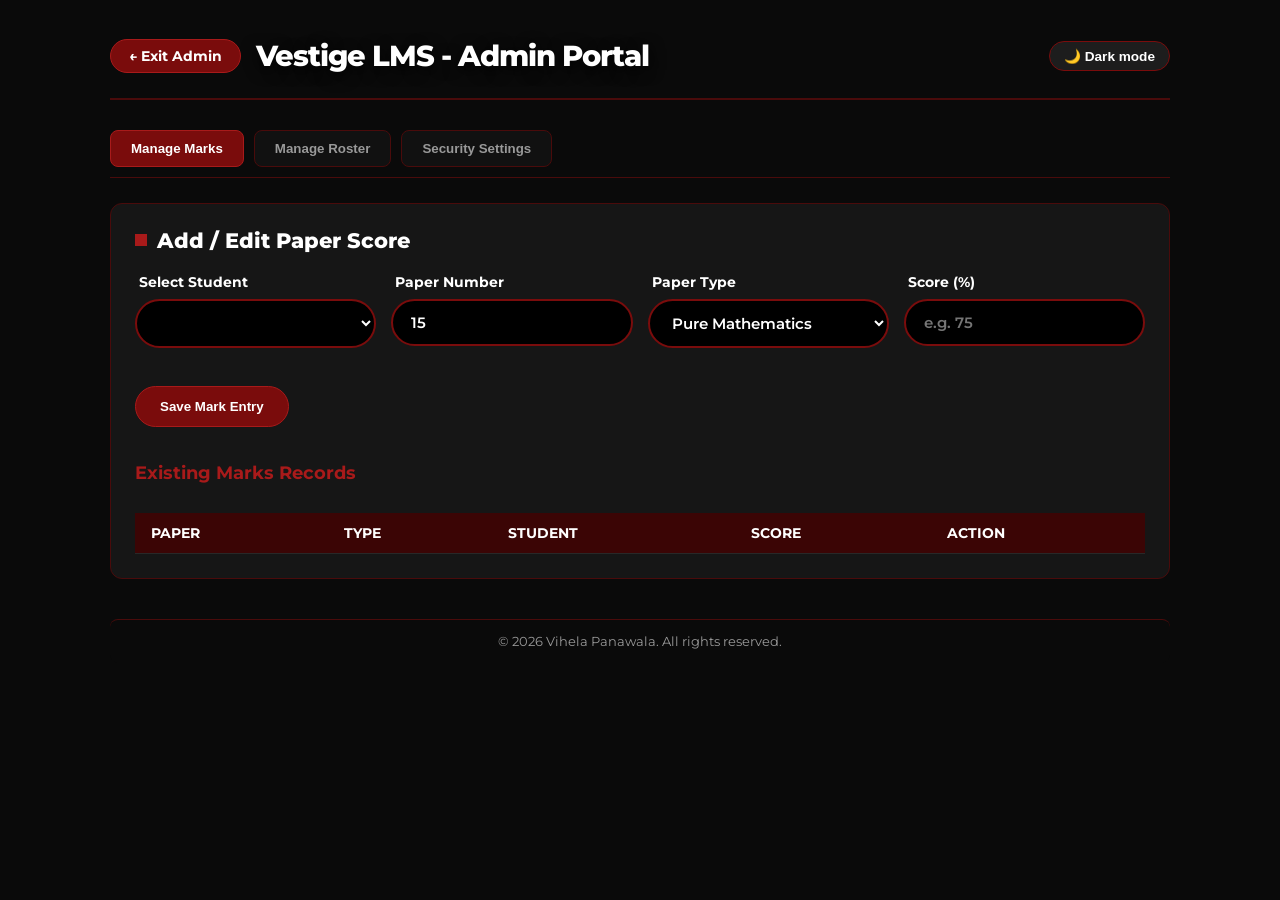
==== admin.html @ 2ce4fa8c "Add files via upload" ====
<!doctype html>
<html lang="en">
  <head>
    <meta charset="UTF-8" />
    <meta name="viewport" content="width=device-width, initial-scale=1.0" />
    <title>Vestige LMS - Admin Portal</title>
    <link rel="stylesheet" href="./css/styles.css" />
    <link rel="preconnect" href="https://fonts.googleapis.com">
    <link rel="preconnect" href="https://fonts.gstatic.com" crossorigin>
    <link href="https://fonts.googleapis.com/css2?family=Caveat:wght@600;700&family=Montserrat:wght@400;600;700;800;900&display=swap" rel="stylesheet">
    <style>
      .admin-container {
        max-width: 1100px;
        margin: 0 auto;
        padding: 30px 20px 60px 20px;
      }
      .admin-header {
        display: flex;
        justify-content: space-between;
        align-items: center;
        flex-wrap: wrap;
        gap: 15px;
        margin-bottom: 30px;
        padding-bottom: 15px;
        border-bottom: 2px solid var(--border-burgundy);
      }
      .admin-title-group {
        display: flex;
        align-items: center;
        gap: 15px;
      }
      .back-btn {
        background: var(--burgundy);
        color: var(--white);
        border: 1px solid var(--burgundy-bright);
        padding: 8px 18px;
        border-radius: 20px;
        font-weight: 700;
        cursor: pointer;
        text-decoration: none;
        font-size: 0.85rem;
        transition: background 0.2s;
      }
      .back-btn:hover {
        background: var(--burgundy-hover);
      }
      .admin-tabs {
        display: flex;
        gap: 10px;
        margin-bottom: 25px;
        border-bottom: 1px solid var(--border-burgundy);
        padding-bottom: 10px;
        flex-wrap: wrap;
      }
      .tab-btn {
        background: var(--black-panel);
        color: var(--muted);
        border: 1px solid var(--border-burgundy);
        padding: 10px 20px;
        border-radius: 8px;
        font-weight: 700;
        cursor: pointer;
        transition: all 0.2s ease;
      }
      .tab-btn.active, .tab-btn:hover {
        background: var(--burgundy);
        color: var(--white);
        border-color: var(--burgundy-bright);
      }
      .panel-card {
        background: var(--black-card);
        border: 1px solid var(--border-burgundy);
        border-radius: 12px;
        padding: 24px;
        margin-bottom: 30px;
      }
      .panel-title {
        font-size: 1.3rem;
        font-weight: 800;
        margin-bottom: 20px;
        color: var(--white);
        display: flex;
        align-items: center;
        gap: 10px;
      }
      .panel-title::before {
        content: '';
        display: inline-block;
        width: 12px;
        height: 12px;
        background: var(--burgundy-bright);
      }
      .form-grid {
        display: grid;
        grid-template-columns: repeat(auto-fit, minmax(220px, 1fr));
        gap: 15px;
        margin-bottom: 20px;
      }
      .btn-primary {
        background: var(--burgundy);
        color: var(--white);
        border: 1px solid var(--burgundy-bright);
        padding: 12px 24px;
        border-radius: 30px;
        font-weight: 800;
        cursor: pointer;
        transition: background 0.2s;
      }
      .btn-primary:hover {
        background: var(--burgundy-hover);
      }
      .btn-danger {
        background: #8e1515;
        color: var(--white);
        border: 1px solid #c0392b;
        padding: 6px 12px;
        border-radius: 6px;
        font-size: 0.8rem;
        font-weight: 700;
        cursor: pointer;
      }
      .admin-table {
        width: 100%;
        border-collapse: collapse;
        margin-top: 15px;
      }
      .admin-table th, .admin-table td {
        padding: 12px 16px;
        text-align: left;
        border-bottom: 1px solid rgba(255, 255, 255, 0.08);
      }
      .admin-table th {
        background: var(--burgundy-dark);
        color: var(--white);
        font-weight: 700;
        font-size: 0.85rem;
        text-transform: uppercase;
      }
      body.light-mode .panel-card {
        background: var(--white);
        border-color: var(--border-burgundy);
      }
      body.light-mode .panel-title {
        color: var(--black);
      }
      body.light-mode .admin-table td {
        border-bottom-color: rgba(0, 0, 0, 0.08);
      }
      body.light-mode .tab-btn {
        background: #e0e0e0;
        color: var(--black);
      }
      body.light-mode .tab-btn.active {
        background: var(--burgundy);
        color: var(--white);
      }
    </style>
  </head>
  <body class="page-admin" data-page="admin">
    <div class="admin-container">
      
      <!-- HEADER -->
      <header class="admin-header">
        <div class="admin-title-group">
          <a href="./index.html" class="back-btn">← Exit Admin</a>
          <h1 class="brand-title" style="font-size: 1.8rem;">Vestige LMS - Admin Portal</h1>
        </div>

        <div class="top-bar" style="width: auto;">
          <button id="themeToggle" class="theme-toggle-btn" type="button">🌙 Dark mode</button>
        </div>
      </header>

      <!-- NAVIGATION TABS -->
      <div class="admin-tabs">
        <button class="tab-btn active" data-target="marksPanel">Manage Marks</button>
        <button class="tab-btn" data-target="studentsPanel">Manage Roster</button>
        <button class="tab-btn" data-target="settingsPanel">Security Settings</button>
      </div>

      <!-- PANEL 1: MARKS MANAGEMENT -->
      <section id="marksPanel" class="panel-card admin-section">
        <h2 class="panel-title">Add / Edit Paper Score</h2>
        <form id="markForm">
          <div class="form-grid">
            <div class="form-group">
              <label for="studentSelect">Select Student</label>
              <select id="studentSelect" class="custom-input" required></select>
            </div>
            <div class="form-group">
              <label for="paperNumberInput">Paper Number</label>
              <input type="number" id="paperNumberInput" class="custom-input" min="1" value="15" required />
            </div>
            <div class="form-group">
              <label for="paperTypeSelect">Paper Type</label>
              <select id="paperTypeSelect" class="custom-input" required>
                <option value="Pure">Pure Mathematics</option>
                <option value="Applied">Applied Mathematics</option>
              </select>
            </div>
            <div class="form-group">
              <label for="scoreInput">Score (%)</label>
              <input type="number" id="scoreInput" class="custom-input" min="0" max="100" placeholder="e.g. 75" required />
            </div>
          </div>
          <button type="submit" class="btn-primary">Save Mark Entry</button>
        </form>

        <h3 style="margin-top: 35px; margin-bottom: 15px; font-size: 1.1rem; color: var(--burgundy-bright);">Existing Marks Records</h3>
        <div style="overflow-x: auto;">
          <table class="admin-table">
            <thead>
              <tr>
                <th>Paper</th>
                <th>Type</th>
                <th>Student</th>
                <th>Score</th>
                <th>Action</th>
              </tr>
            </thead>
            <tbody id="marksTableBody"></tbody>
          </table>
        </div>
      </section>

      <!-- PANEL 2: STUDENT ROSTER MANAGEMENT -->
      <section id="studentsPanel" class="panel-card admin-section" style="display: none;">
        <h2 class="panel-title">Manage Student Roster</h2>
        <form id="addStudentForm" style="display: flex; gap: 15px; flex-wrap: wrap; margin-bottom: 25px;">
          <input type="text" id="newStudentName" class="custom-input" style="max-width: 320px;" placeholder="Enter new student name..." required />
          <button type="submit" class="btn-primary">Add Student</button>
        </form>

        <h3 style="margin-bottom: 15px; font-size: 1.1rem; color: var(--burgundy-bright);">Registered Students</h3>
        <div style="overflow-x: auto;">
          <table class="admin-table">
            <thead>
              <tr>
                <th>#</th>
                <th>Student Name</th>
                <th>Action</th>
              </tr>
            </thead>
            <tbody id="rosterTableBody"></tbody>
          </table>
        </div>
      </section>

      <!-- PANEL 3: SECURITY SETTINGS -->
      <section id="settingsPanel" class="panel-card admin-section" style="display: none;">
        <h2 class="panel-title">Update Admin PIN</h2>
        <form id="pinUpdateForm" style="max-width: 380px;">
          <div class="form-group">
            <label for="currentPinInput">Current PIN</label>
            <input type="password" id="currentPinInput" class="custom-input" placeholder="Enter current PIN" required />
          </div>
          <div class="form-group">
            <label for="newPinInput">New PIN</label>
            <input type="password" id="newPinInput" class="custom-input" placeholder="Enter new PIN" required />
          </div>
          <button type="submit" class="btn-primary" style="margin-top: 10px;">Update PIN</button>
        </form>
      </section>

      <!-- FOOTER -->
      <footer class="site-footer" style="margin-top: 40px; border-radius: 8px;">
        <p>© 2026 Vihela Panawala. All rights reserved.</p>
      </footer>

    </div>

    <!-- ADMIN LOGIC SCRIPT -->
    <script type="module">
      import { PIN, initialStudents, sampleMarks } from './js/data.js';

      const STORAGE_KEY = 'combined-maths-state';

      // Theme toggle support
      function applyTheme(theme) {
        const isLight = theme === 'light';
        document.body.classList.toggle('light-mode', isLight);
        const themeToggleBtn = document.getElementById('themeToggle');
        if (themeToggleBtn) {
          themeToggleBtn.textContent = isLight ? '☀️ Light mode' : '🌙 Dark mode';
        }
      }

      const savedTheme = localStorage.getItem('combined-maths-theme') || 'dark';
      applyTheme(savedTheme);

      document.getElementById('themeToggle').addEventListener('click', () => {
        const nextTheme = document.body.classList.contains('light-mode') ? 'dark' : 'light';
        applyTheme(nextTheme);
        localStorage.setItem('combined-maths-theme', nextTheme);
      });

      if (localStorage.getItem('vestige-admin-auth') !== 'true') {
        window.location.href = './index.html';
      }

      // Default Admin State
      let state = {
        students: [...initialStudents].sort((a, b) => a.localeCompare(b)),
        marks: [...sampleMarks],
        pin: 'demo-pin'
      };

      // Load state from local or session storage
      function loadState() {
        try {
          const saved = localStorage.getItem(STORAGE_KEY) || sessionStorage.getItem(STORAGE_KEY);
          if (saved) {
            const parsed = JSON.parse(saved);
            if (Array.isArray(parsed.students) && parsed.students.length > 0) state.students = parsed.students;
            if (Array.isArray(parsed.marks)) state.marks = parsed.marks;
            if (parsed.pin) state.pin = parsed.pin;
          }
        } catch (e) {
          console.warn('Unable to read state from storage', e);
        }
      }

      function saveState() {
        try {
          localStorage.setItem(STORAGE_KEY, JSON.stringify(state));
          sessionStorage.setItem(STORAGE_KEY, JSON.stringify(state));
        } catch (e) {
          console.warn('Unable to save state to storage', e);
        }
      }

      loadState();

      // Tab switching logic
      const tabBtns = document.querySelectorAll('.tab-btn');
      const panels = document.querySelectorAll('.admin-section');

      tabBtns.forEach(btn => {
        btn.addEventListener('click', () => {
          tabBtns.forEach(b => b.classList.remove('active'));
          panels.forEach(p => p.style.display = 'none');

          btn.classList.add('active');
          const targetId = btn.getAttribute('data-target');
          document.getElementById(targetId).style.display = 'block';
        });
      });

      // Populate student select dropdowns
      function renderStudentDropdown() {
        const studentSelect = document.getElementById('studentSelect');
        studentSelect.innerHTML = '';
        state.students.forEach(s => {
          const opt = document.createElement('option');
          opt.value = s;
          opt.textContent = s;
          studentSelect.appendChild(opt);
        });
      }

      // Render Marks Table
      function renderMarksTable() {
        const tbody = document.getElementById('marksTableBody');
        tbody.innerHTML = '';

        if (state.marks.length === 0) {
          tbody.innerHTML = `<tr><td colspan="5" style="text-align: center;">No marks recorded yet.</td></tr>`;
          return;
        }

        // Sort marks by paper number descending
        const sortedMarks = [...state.marks].sort((a, b) => b.paperNumber - a.paperNumber);

        sortedMarks.forEach((m, idx) => {
          const tr = document.createElement('tr');
          tr.innerHTML = `
            <td>Paper ${m.paperNumber}</td>
            <td>${m.paperType}</td>
            <td>${m.studentName}</td>
            <td><strong>${m.score}%</strong></td>
            <td><button class="btn-danger" data-index="${idx}">Delete</button></td>
          `;

          tr.querySelector('.btn-danger').addEventListener('click', () => {
            state.marks = state.marks.filter((_, i) => i !== idx);
            saveState();
            renderMarksTable();
          });

          tbody.appendChild(tr);
        });
      }

      // Render Roster Table
      function renderRosterTable() {
        const tbody = document.getElementById('rosterTableBody');
        tbody.innerHTML = '';

        state.students.forEach((student, idx) => {
          const tr = document.createElement('tr');
          tr.innerHTML = `
            <td>${idx + 1}</td>
            <td>${student}</td>
            <td><button class="btn-danger" data-name="${student}">Remove</button></td>
          `;

          tr.querySelector('.btn-danger').addEventListener('click', () => {
            if (confirm(`Remove ${student} from the roster?`)) {
              state.students = state.students.filter(s => s !== student);
              saveState();
              renderStudentDropdown();
              renderRosterTable();
            }
          });

          tbody.appendChild(tr);
        });
      }

      // Handle Form Submissions
      document.getElementById('markForm').addEventListener('submit', (e) => {
        e.preventDefault();
        const studentName = document.getElementById('studentSelect').value;
        const paperNumber = Number(document.getElementById('paperNumberInput').value);
        const paperType = document.getElementById('paperTypeSelect').value;
        const score = Number(document.getElementById('scoreInput').value);

        // Update existing entry or create new
        const existingIdx = state.marks.findIndex(
          m => m.paperNumber === paperNumber && m.studentName === studentName && m.paperType === paperType
        );

        if (existingIdx >= 0) {
          state.marks[existingIdx].score = score;
        } else {
          state.marks.push({ paperNumber, paperType, studentName, score });
        }

        saveState();
        renderMarksTable();
        alert(`Saved ${score}% for ${studentName} (Paper ${paperNumber} - ${paperType})`);
        document.getElementById('scoreInput').value = '';
      });

      document.getElementById('addStudentForm').addEventListener('submit', (e) => {
        e.preventDefault();
        const input = document.getElementById('newStudentName');
        const name = input.value.trim();

        if (name && !state.students.some(s => s.toLowerCase() === name.toLowerCase())) {
          state.students.push(name);
          state.students.sort((a, b) => a.localeCompare(b));
          saveState();
          renderStudentDropdown();
          renderRosterTable();
          input.value = '';
          alert(`Added ${name} to roster.`);
        } else {
          alert('Student already exists or invalid name.');
        }
      });

      document.getElementById('pinUpdateForm').addEventListener('submit', (e) => {
        e.preventDefault();
        const currentPin = document.getElementById('currentPinInput').value;
        const newPin = document.getElementById('newPinInput').value;

        if (currentPin === state.pin) {
          state.pin = newPin;
          saveState();
          alert('Admin PIN updated successfully.');
          document.getElementById('currentPinInput').value = '';
          document.getElementById('newPinInput').value = '';
        } else {
          alert('Incorrect current PIN.');
        }
      });

      // Initial Render
      renderStudentDropdown();
      renderMarksTable();
      renderRosterTable();
    </script>
  </body>
</html>
---- css/styles.css ----
/* ==========================================================================
   COLOR PALETTE & VARIABLES (BURGUNDY, BLACK, WHITE)
   ========================================================================== */
:root {
  --burgundy: #7a0c0c;
  --burgundy-dark: #3b0505;
  --burgundy-hover: #540909;
  --burgundy-bright: #a81a1a;
  --burgundy-light: #f5e6e6;
  --black: #0a0a0a;
  --black-card: #161616;
  --black-panel: #111111;
  --white: #ffffff;
  --off-white: #f8f9fa;
  --muted: #999999;
  --border-burgundy: #4a0b0b;
  --border-burgundy-light: #7a0c0c;
}

* {
  box-sizing: border-box;
  margin: 0;
  padding: 0;
}

html {
  scroll-behavior: smooth;
}

body {
  font-family: 'Montserrat', 'Segoe UI', sans-serif;
  background-color: var(--black);
  color: var(--white);
  min-height: 100vh;
  overflow-x: hidden;
  transition: background-color 0.3s ease, color 0.3s ease;
}

/* Light Mode Overrides */
body.light-mode {
  background-color: var(--off-white);
  color: var(--black);
}

body.light-mode .hero-split,
body.light-mode .login-panel,
body.light-mode .explore-section,
body.light-mode .info-section {
  background-color: var(--off-white);
}

body.light-mode .welcome-heading,
body.light-mode .welcome-subheading,
body.light-mode .form-group label {
  color: var(--black);
}

body.light-mode .welcome-subheading {
  color: var(--burgundy);
}

body.light-mode .custom-input {
  background-color: var(--white);
  color: var(--black);
  border-color: var(--burgundy);
}

body.light-mode .about-card {
  background-color: var(--white);
  color: var(--black);
  border: 1px solid var(--border-burgundy);
}

body.light-mode .about-card h3 {
  color: var(--burgundy);
}

body.light-mode .site-footer {
  background-color: #ebebeb;
  color: var(--black);
  border-top-color: var(--border-burgundy-light);
}

/* Hero / Login Split Section */
.hero-split {
  display: flex;
  min-height: 100vh;
  width: 100%;
}

.brand-panel {
  flex: 1;
  position: relative;
  overflow: hidden;
  background-color: #000000;
  display: flex;
  align-items: center;
  justify-content: center;
  padding: 40px;
  min-height: 400px;
}




.brand-logo-container {
  position: relative;
  z-index: 2;
  text-align: center;
}

.brand-title {
  font-size: clamp(2.5rem, 5vw, 4.2rem);
  font-weight: 800;
  color: var(--white);
  letter-spacing: -1px;
  line-height: 1;
  margin: 12px 0;
  text-shadow: 0 4px 15px rgba(0, 0, 0, 0.9);
}

.accent-top {
  display: flex;
  align-items: center;
  justify-content: flex-start;
  gap: 6px;
  margin-bottom: 4px;
}

.square-accent {
  width: 18px;
  height: 18px;
  background-color: var(--burgundy);
  display: inline-block;
}

.line-accent {
  height: 6px;
  background-color: rgba(255, 255, 255, 0.55);
  flex: 1;
  display: inline-block;
}

.accent-bottom {
  display: flex;
  align-items: center;
  justify-content: flex-end;
  gap: 8px;
  margin-top: 4px;
}

.dot-accent {
  width: 18px;
  height: 18px;
  border-radius: 50%;
  background-color: var(--burgundy-bright);
  display: inline-block;
}

/* Right Login Panel */
.login-panel {
  flex: 1;
  display: flex;
  flex-direction: column;
  justify-content: space-between;
  align-items: center;
  padding: 30px 40px 60px 40px;
  position: relative;
  border-left: 2px solid var(--border-burgundy);
  background-color: #000000;
}

.top-bar {
  width: 100%;
  display: flex;
  justify-content: flex-end;
  align-items: center;
  gap: 12px;
}

.theme-toggle-btn {
  background: rgba(255, 255, 255, 0.08);
  color: inherit;
  border: 1px solid var(--border-burgundy-light);
  padding: 6px 14px;
  border-radius: 20px;
  cursor: pointer;
  font-size: 0.85rem;
  font-weight: 600;
  transition: background 0.2s, border-color 0.2s;
}

.theme-toggle-btn:hover {
  background: rgba(122, 12, 12, 0.3);
  border-color: var(--burgundy-bright);
}

.admin-pin-modal {
  position: fixed;
  inset: 0;
  background: rgba(0, 0, 0, 0.7);
  display: flex;
  align-items: center;
  justify-content: center;
  z-index: 1000;
}

.admin-pin-modal.hidden {
  display: none;
}

.admin-pin-card {
  width: min(90vw, 420px);
  background: #111111;
  border: 1px solid var(--border-burgundy);
  border-radius: 18px;
  padding: 28px 24px;
  box-shadow: 0 18px 50px rgba(0, 0, 0, 0.45);
}

.admin-pin-card h3 {
  font-size: 1.5rem;
  margin-bottom: 10px;
  color: var(--white);
}

.admin-pin-card p {
  margin-bottom: 16px;
  color: var(--muted);
}

.admin-pin-actions {
  display: flex;
  justify-content: flex-end;
  gap: 12px;
  margin-top: 18px;
}

.cancel-pin-btn {
  background: transparent;
  border: 1px solid var(--border-burgundy);
  color: var(--white);
  padding: 11px 18px;
  border-radius: 999px;
  cursor: pointer;
}

.btn-primary {
  background: var(--burgundy);
  color: var(--white);
  border: 1px solid var(--burgundy-bright);
  border-radius: 999px;
  padding: 11px 18px;
  font-weight: 700;
  cursor: pointer;
  transition: background-color 0.2s ease;
}

.btn-primary:hover {
  background: var(--burgundy-hover);
}

.sr-only {
  position: absolute;
  width: 1px;
  height: 1px;
  padding: 0;
  margin: -1px;
  overflow: hidden;
  clip: rect(0, 0, 0, 0);
  border: 0;
}

/* Login Form Elements */
.login-box {
  width: 100%;
  max-width: 380px;
  display: flex;
  flex-direction: column;
  align-items: center;
  text-align: center;
  margin: auto 0;
}

.book-icon-wrapper {
  margin-bottom: 20px;
}

.book-icon {
  width: 110px;
  height: auto;
}

.welcome-heading {
  font-size: 1.5rem;
  font-weight: 800;
  letter-spacing: 1px;
  margin-bottom: 4px;
  color: var(--white);
}

.welcome-subheading {
  font-size: 1.1rem;
  font-weight: 800;
  letter-spacing: 0.5px;
  margin-bottom: 30px;
  color: #b5b5b5;
}

.form-group {
  width: 100%;
  text-align: left;
  margin-bottom: 18px;
}

.form-group label {
  display: block;
  font-size: 0.88rem;
  font-weight: 700;
  margin-bottom: 8px;
  margin-left: 4px;
}

.custom-input {
  width: 100%;
  padding: 12px 18px;
  border-radius: 30px;
  border: 2px solid var(--burgundy);
  background-color: #000000;
  color: var(--white);
  font-size: 0.95rem;
  font-family: inherit;
  font-weight: 600;
  outline: none;
  transition: border-color 0.2s ease, box-shadow 0.2s ease;
}

.custom-input:focus {
  border-color: var(--burgundy-bright);
  box-shadow: 0 0 10px rgba(168, 26, 26, 0.4);
}

.custom-input option {
  background-color: #000000;
  color: var(--white);
}

.demo-password-note {
  display: block;
  margin-top: 6px;
  margin-left: 4px;
  font-size: 0.76rem;
  color: var(--muted);
  font-weight: 600;
}

.action-group {
  width: 100%;
  display: flex;
  flex-direction: column;
  align-items: center;
  margin-top: 10px;
}

.guest-btn {
  width: 100%;
  padding: 14px 20px;
  border-radius: 30px;
  background-color: var(--burgundy);
  color: var(--white);
  font-size: 1rem;
  font-weight: 800;
  letter-spacing: 0.5px;
  border: 1px solid var(--burgundy-bright);
  cursor: pointer;
  transition: background-color 0.2s ease, transform 0.1s ease;
}

.guest-btn:hover {
  background-color: var(--burgundy-hover);
  transform: translateY(-1px);
}

.admin-float-link {
  background: none;
  border: none;
  color: var(--muted);
  font-size: 0.85rem;
  margin-top: 15px;
  cursor: pointer;
  text-decoration: underline;
}

.admin-float-link:hover {
  color: var(--white);
}

/* Explore Scroll Section */
.explore-section {
  width: 100%;
  padding: 50px 20px;
  display: flex;
  justify-content: center;
  background-color: var(--black);
}

.scroll-wrapper {
  width: 100%;
  max-width: 520px;
}

.scroll-cap {
  height: 22px;
  background: linear-gradient(90deg, #200303 0%, #7a0c0c 50%, #200303 100%);
  border-radius: 12px;
  box-shadow: 0 4px 10px rgba(0, 0, 0, 0.8);
  border: 1px solid var(--burgundy-bright);
}

.scroll-body {
  background: #180404;
  box-shadow: inset 0 0 30px rgba(0, 0, 0, 0.9), 0 10px 25px rgba(0,0,0,0.7);
  padding: 35px 25px;
  color: var(--white);
  font-family: 'Caveat', cursive, sans-serif;
  text-align: center;
  border-left: 4px solid var(--burgundy);
  border-right: 4px solid var(--burgundy);
}

.scroll-title {
  font-size: 2.6rem;
  font-weight: 700;
  margin-bottom: 20px;
  color: var(--white);
}

.scroll-list {
  list-style: disc;
  padding-left: 1.5em;
  font-size: 1.7rem;
  font-weight: 600;
  line-height: 1.5;
  color: #f0f0f0;
  text-align: left;
}

.scroll-list li {
  margin-bottom: 16px;
  padding-left: 0.2em;
  font-family: 'Caveat', cursive, sans-serif;
  letter-spacing: 0.02em;
}

.scroll-list strong {
  color: var(--white);
  font-weight: 700;
}

/* About & Developer Info Section */
.info-section {
  width: 100%;
  padding: 20px 20px 50px 20px;
  display: flex;
  flex-direction: column;
  align-items: center;
  background-color: var(--black);
}

.about-card {
  background-color: var(--black-card);
  color: var(--white);
  width: 100%;
  max-width: 540px;
  padding: 22px;
  border-radius: 8px;
  text-align: center;
  margin-bottom: 25px;
  border: 1px solid var(--border-burgundy);
}

.about-card h3 {
  font-size: 1.1rem;
  font-weight: 700;
  color: var(--white);
  margin-bottom: 8px;
}

.about-card p {
  font-size: 0.88rem;
  line-height: 1.5;
  color: #cccccc;
}

.developer-banner {
  background-color: var(--burgundy-dark);
  width: 100%;
  max-width: 320px;
  padding: 14px 20px;
  text-align: center;
  clip-path: polygon(0 0, 100% 0, 92% 50%, 100% 100%, 0 100%, 8% 50%);
  margin-bottom: 30px;
  border: 1px solid var(--burgundy-bright);
}

.dev-tag {
  display: block;
  font-size: 0.72rem;
  font-weight: 800;
  color: var(--white);
  letter-spacing: 1px;
}

.dev-name {
  display: block;
  font-size: 0.98rem;
  font-weight: 900;
  color: var(--white);
  margin: 2px 0;
}

.dev-title, .dev-org {
  display: block;
  font-size: 0.68rem;
  font-weight: 800;
  color: #d6d6d6;
}

.contact-card {
  background-color: rgba(59, 5, 5, 0.85);
  border-radius: 10px;
  padding: 16px 20px;
  width: 100%;
  max-width: 360px;
  box-shadow: 0 4px 15px rgba(0, 0, 0, 0.5);
  border: 1px solid var(--burgundy-bright);
}

.contact-card p {
  font-size: 0.78rem;
  color: var(--white);
  margin-bottom: 6px;
  word-break: break-all;
}

/* Footer & Modal Styles */
.site-footer {
  width: 100%;
  background-color: var(--black);
  text-align: center;
  padding: 14px 20px;
  font-size: 0.8rem;
  color: var(--muted);
  border-top: 1px solid var(--border-burgundy);
}

.modal-overlay {
  position: fixed;
  inset: 0;
  background: rgba(0, 0, 0, 0.8);
  display: flex;
  align-items: center;
  justify-content: center;
  padding: 16px;
  z-index: 1000;
}

.modal-card {
  background: var(--black-card);
  border: 1px solid var(--burgundy-bright);
  border-radius: 16px;
  padding: 22px;
  width: min(400px, 100%);
  color: var(--white);
}

.modal-card h3 {
  color: var(--white);
  margin-bottom: 8px;
}

.modal-card input {
  width: 100%;
  padding: 10px;
  margin: 12px 0;
  border-radius: 8px;
  border: 1px solid var(--burgundy);
  background: var(--white);
  color: var(--black);
}

.modal-actions {
  display: flex;
  gap: 10px;
  justify-content: flex-end;
}

.modal-actions button {
  padding: 8px 16px;
  border-radius: 20px;
  border: none;
  cursor: pointer;
  font-weight: 700;
}

.modal-actions .primary-btn {
  background: var(--burgundy);
  color: var(--white);
  border: 1px solid var(--burgundy-bright);
}

.modal-actions .secondary-btn {
  background: #333333;
  color: var(--white);
}

@media (max-width: 768px) {
  .hero-split {
    flex-direction: column;
  }
  .login-panel {
    border-left: none;
  }
}
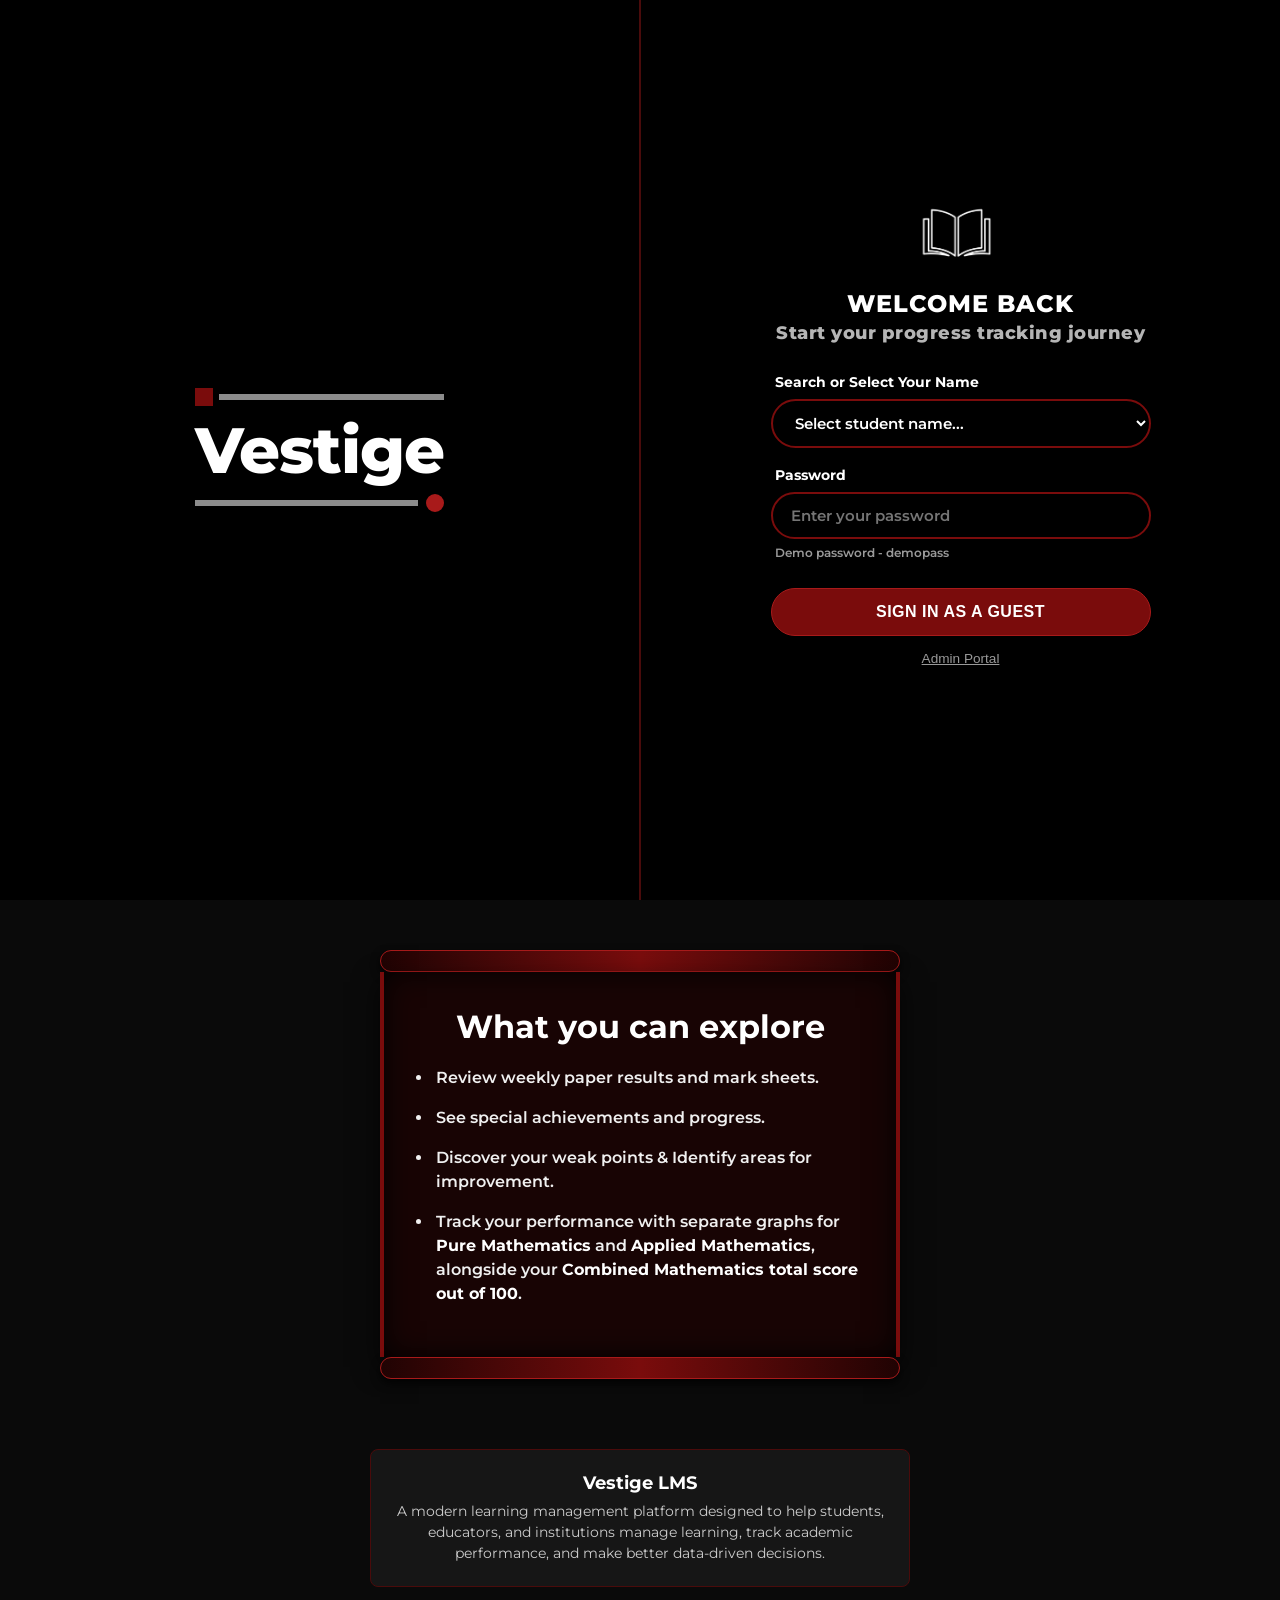
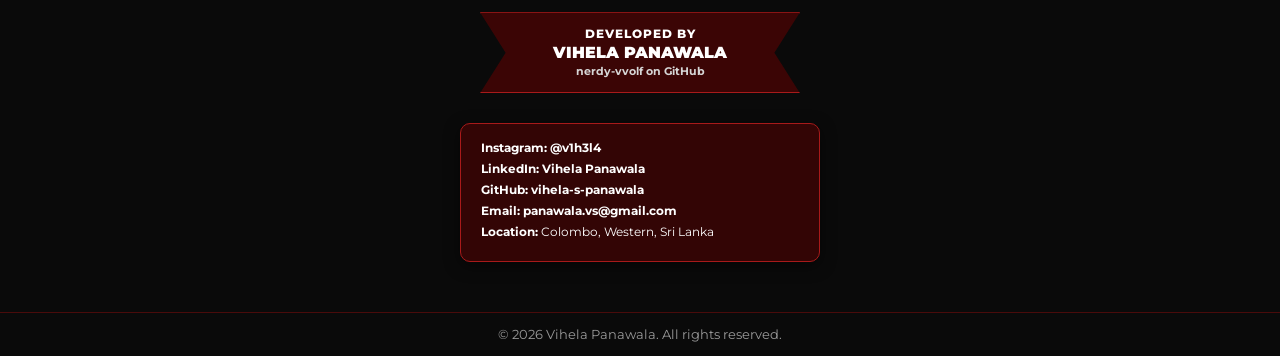
==== commit 3be88a94: "secu4" ====
--- a/admin.html
+++ b/admin.html
@@ -271,7 +271,7 @@
 
     <!-- ADMIN LOGIC SCRIPT -->
     <script type="module">
-      import { PIN, initialStudents, sampleMarks } from './js/data.js';
+      import { DEMO_PIN, initialStudents, sampleMarks } from './js/data.js';
 
       const STORAGE_KEY = 'combined-maths-state';
 
@@ -302,7 +302,7 @@
       let state = {
         students: [...initialStudents].sort((a, b) => a.localeCompare(b)),
         marks: [...sampleMarks],
-        pin: 'demo-pin'
+        pin: DEMO_PIN
       };
 
       // Load state from local or session storage
@@ -460,22 +460,6 @@
         }
       });
 
-      document.getElementById('pinUpdateForm').addEventListener('submit', (e) => {
-        e.preventDefault();
-        const currentPin = document.getElementById('currentPinInput').value;
-        const newPin = document.getElementById('newPinInput').value;
-
-        if (currentPin === state.pin) {
-          state.pin = newPin;
-          saveState();
-          alert('Admin PIN updated successfully.');
-          document.getElementById('currentPinInput').value = '';
-          document.getElementById('newPinInput').value = '';
-        } else {
-          alert('Incorrect current PIN.');
-        }
-      });
-
       // Initial Render
       renderStudentDropdown();
       renderMarksTable();
--- a/css/styles.css
+++ b/css/styles.css
@@ -422,14 +422,14 @@
   box-shadow: inset 0 0 30px rgba(0, 0, 0, 0.9), 0 10px 25px rgba(0,0,0,0.7);
   padding: 35px 25px;
   color: var(--white);
-  font-family: 'Caveat', cursive, sans-serif;
+  font-family: inherit;
   text-align: center;
   border-left: 4px solid var(--burgundy);
   border-right: 4px solid var(--burgundy);
 }
 
 .scroll-title {
-  font-size: 2.6rem;
+  font-size: 2rem;
   font-weight: 700;
   margin-bottom: 20px;
   color: var(--white);
@@ -438,7 +438,7 @@
 .scroll-list {
   list-style: disc;
   padding-left: 1.5em;
-  font-size: 1.7rem;
+  font-size: 1rem;
   font-weight: 600;
   line-height: 1.5;
   color: #f0f0f0;
@@ -448,8 +448,7 @@
 .scroll-list li {
   margin-bottom: 16px;
   padding-left: 0.2em;
-  font-family: 'Caveat', cursive, sans-serif;
-  letter-spacing: 0.02em;
+  font-family: inherit;
 }
 
 .scroll-list strong {
@@ -524,6 +523,26 @@
   font-size: 0.68rem;
   font-weight: 800;
   color: #d6d6d6;
+}
+
+.dev-org a,
+.contact-card a {
+  color: inherit;
+  font-weight: 700;
+  text-decoration: none;
+  transition: color 0.2s ease;
+}
+
+.dev-org a:hover,
+.contact-card a:hover {
+  color: #f3b7b7;
+}
+
+.dev-org a:focus-visible,
+.contact-card a:focus-visible {
+  outline: 2px solid var(--white);
+  outline-offset: 3px;
+  border-radius: 2px;
 }
 
 .contact-card {
